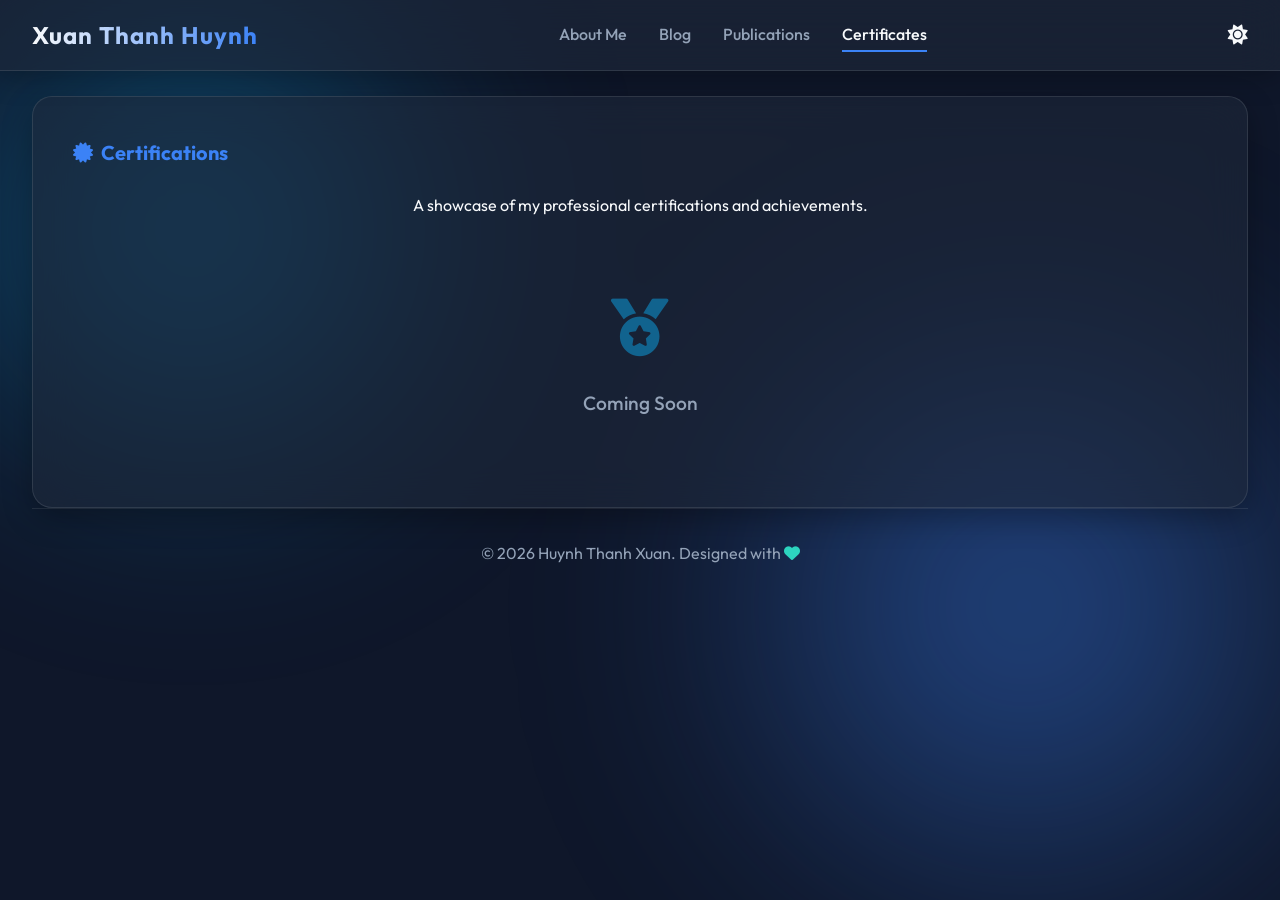
==== pages/certificates.html @ f4b45e60 "feat: draft blog" ====
﻿<!DOCTYPE html>
<html lang="vi">

<head>
    <meta charset="UTF-8">
    <meta name="viewport" content="width=device-width, initial-scale=1.0">
    <title>Xuan Thanh Huynh - Certificates</title>
    <meta name="description" content="Trang chứng chỉ chuyên môn của Xuan Thanh Huynh.">
    <meta name="author" content="Huỳnh Thanh Xuân">
    <meta name="robots" content="index, follow">

    <meta property="og:type" content="website">
    <meta property="og:title" content="Xuan Thanh Huynh - Certificates">
    <meta property="og:description" content="Trang chứng chỉ chuyên môn của Xuan Thanh Huynh.">
    <meta property="og:image" content="../assets/images/avt.jpg">

    <meta property="twitter:card" content="summary_large_image">
    <meta property="twitter:title" content="Xuan Thanh Huynh - Certificates">
    <meta property="twitter:description" content="Trang chứng chỉ chuyên môn của Xuan Thanh Huynh.">
    <meta property="twitter:image" content="../assets/images/avt.jpg">

    <link rel="stylesheet" href="../assets/css/style.css">
    <link rel="preconnect" href="https://fonts.googleapis.com">
    <link rel="preconnect" href="https://fonts.gstatic.com" crossorigin>
    <link href="https://fonts.googleapis.com/css2?family=Outfit:wght@300;400;500;600;700&display=swap" rel="stylesheet">
    <link href="https://cdnjs.cloudflare.com/ajax/libs/font-awesome/6.0.0/css/all.min.css" rel="stylesheet">
</head>

<body>
    <nav class="top-menu">
        <div class="nav-container">
            <div class="brand">
                <span class="brand-text">Xuan Thanh Huynh</span>
            </div>
            <button class="hamburger" id="hamburger" aria-label="Toggle navigation menu" aria-expanded="false">
                <span></span>
                <span></span>
                <span></span>
            </button>
            <ul class="nav-links" id="nav-links">
                <li><a href="../index.html" class="nav-link">About Me</a></li>
                <li><a href="./blog.html" class="nav-link">Blog</a></li>
                <li><a href="./publications.html" class="nav-link">Publications</a></li>
                <li><a href="./certificates.html" class="nav-link active">Certificates</a></li>
            </ul>
            <div class="nav-actions">
                <div class="visitor-counter" title="Total Visitors">
                    <i class="fas fa-eye"></i>
                    <span id="visitor-count">...</span>
                </div>
                <button class="theme-toggle-nav" id="theme-toggle" aria-label="Toggle dark/light theme">
                    <i class="fas fa-sun" id="theme-icon"></i>
                </button>
            </div>
        </div>
    </nav>

    <div class="background-effects">
        <div class="blob-1"></div>
        <div class="blob-2"></div>
    </div>

    <main class="container">
        <section class="info-section">
            <div class="card glassmorphism full-width text-center">
                <h3><i class="fas fa-certificate"></i> Certifications</h3>
                <p class="bio">A showcase of my professional certifications and achievements.</p>
                <div class="coming-soon">
                    <i class="fas fa-medal fa-3x text-accent" style="margin: 2rem 0; color: var(--accent-2); opacity: 0.5;"></i>
                    <p>Coming Soon</p>
                </div>
            </div>
        </section>

        <footer>
            <p>&copy; 2026 Huynh Thanh Xuan. Designed with <i class="fas fa-heart"></i></p>
        </footer>
    </main>

    <script src="../assets/js/main.js"></script>
</body>

</html>
---- assets/css/style.css ----
:root {
    --bg-color: #0f172a;
    --text-primary: #f8fafc;
    --text-secondary: #94a3b8;
    --accent-1: #3b82f6;
    --accent-2: #0ea5e9;
    --accent-3: #2dd4bf;
    --card-bg: rgba(30, 41, 59, 0.6);
    --border-color: rgba(255, 255, 255, 0.1);
    --hover-bg: rgba(255, 255, 255, 0.05);
    --shadow-color: rgba(0, 0, 0, 0.3);
}

body.light-theme {
    --bg-color: #f0f9ff;
    --text-primary: #0f172a;
    --text-secondary: #475569;
    --accent-1: #2563eb;
    --accent-2: #0284c7;
    --accent-3: #0d9488;
    --card-bg: rgba(255, 255, 255, 0.7);
    --border-color: rgba(0, 0, 0, 0.1);
    --hover-bg: rgba(0, 0, 0, 0.05);
    --shadow-color: rgba(0, 0, 0, 0.1);
}

* {
    margin: 0;
    padding: 0;
    box-sizing: border-box;
    font-family: 'Outfit', sans-serif;
}

body {
    background-color: var(--bg-color);
    color: var(--text-primary);
    line-height: 1.6;
    min-height: 100vh;
    overflow-x: hidden;
    position: relative;
    transition: background-color 0.4s ease, color 0.4s ease;
}

/* Theme Toggle Button (Old Floating) - Removed, using Nav Version now */
/* Keeping this empty to overwrite the old one just in case */

/* Top Navigation Menu */
.top-menu {
    position: fixed;
    top: 0;
    left: 0;
    width: 100%;
    background: var(--card-bg);
    backdrop-filter: blur(20px);
    -webkit-backdrop-filter: blur(20px);
    border-bottom: 1px solid var(--border-color);
    z-index: 1000;
    box-shadow: 0 4px 30px var(--shadow-color);
    transition: background-color 0.4s ease, border-color 0.4s ease;
}

.nav-container {
    max-width: 1400px;
    margin: 0 auto;
    padding: 1rem 2rem;
    display: flex;
    justify-content: space-between;
    align-items: center;
}

.brand-text {
    font-size: 1.5rem;
    font-weight: 700;
    background: linear-gradient(to right, var(--text-primary), var(--accent-1));
    -webkit-background-clip: text;
    background-clip: text;
    -webkit-text-fill-color: transparent;
    letter-spacing: 1px;
}

.nav-links {
    display: flex;
    list-style: none;
    gap: 2rem;
}

/* Hamburger button — hidden on desktop */
.hamburger {
    display: none;
    flex-direction: column;
    justify-content: center;
    align-items: center;
    gap: 5px;
    background: transparent;
    border: none;
    cursor: pointer;
    padding: 6px;
    border-radius: 8px;
    transition: background 0.2s ease;
    order: 3;
    /* push to right on mobile */
}

.hamburger:hover {
    background: var(--hover-bg);
}

.hamburger span {
    display: block;
    width: 24px;
    height: 2px;
    background: var(--text-primary);
    border-radius: 2px;
    transition: transform 0.35s ease, opacity 0.3s ease, width 0.3s ease;
    transform-origin: center;
}

/* Animated X when open */
.hamburger.open span:nth-child(1) {
    transform: translateY(7px) rotate(45deg);
}

.hamburger.open span:nth-child(2) {
    opacity: 0;
    width: 0;
}

.hamburger.open span:nth-child(3) {
    transform: translateY(-7px) rotate(-45deg);
}

.nav-link {
    text-decoration: none;
    color: var(--text-secondary);
    font-weight: 500;
    font-size: 1rem;
    padding: 0.5rem 0;
    position: relative;
    transition: color 0.3s ease;
}

.nav-link:hover,
.nav-link.active {
    color: var(--text-primary);
}

.nav-link::after {
    content: '';
    position: absolute;
    bottom: 0;
    left: 0;
    width: 0;
    height: 2px;
    background: var(--accent-1);
    transition: width 0.3s ease;
}

.nav-link:hover::after,
.nav-link.active::after {
    width: 100%;
}

.nav-actions {
    display: flex;
    align-items: center;
    gap: 1.5rem;
}

.visitor-counter {
    display: flex;
    align-items: center;
    gap: 0.5rem;
    color: var(--text-secondary);
    font-size: 0.9rem;
    background: var(--hover-bg);
    padding: 0.4rem 0.8rem;
    border-radius: 50px;
    border: 1px solid var(--border-color);
}

.visitor-counter img {
    height: 20px;
    object-fit: none;
    object-position: right;
    width: 28px;
    /* Approx width of the right side with the number */
}

.theme-toggle-nav {
    background: transparent;
    border: none;
    color: var(--text-primary);
    font-size: 1.25rem;
    cursor: pointer;
    transition: transform 0.3s ease, color 0.3s ease;
    display: flex;
    align-items: center;
    justify-content: center;
}

.theme-toggle-nav:hover {
    transform: rotate(15deg) scale(1.1);
    color: var(--accent-1);
}

/* Background Effects */
.background-effects {
    position: fixed;
    top: 0;
    left: 0;
    width: 100vw;
    height: 100vh;
    z-index: -1;
    overflow: hidden;
}

.blob-1,
.blob-2 {
    position: absolute;
    border-radius: 50%;
    filter: blur(100px);
    opacity: 0.5;
    animation: float 20s infinite ease-in-out;
}

.blob-1 {
    top: -10%;
    left: -10%;
    width: 50vw;
    height: 50vw;
    background: radial-gradient(circle, var(--accent-2), transparent 70%);
}

.blob-2 {
    bottom: -10%;
    right: -10%;
    width: 60vw;
    height: 60vw;
    background: radial-gradient(circle, var(--accent-1), transparent 70%);
    animation-delay: -5s;
    animation-direction: reverse;
}

@keyframes float {

    0%,
    100% {
        transform: translate(0, 0) scale(1);
    }

    33% {
        transform: translate(5%, 10%) scale(1.1);
    }

    66% {
        transform: translate(-5%, 5%) scale(0.9);
    }
}

.container {
    max-width: 1400px;
    margin: 0 auto;
    padding: 6rem 2rem 2rem;
    /* Increased top padding for fixed nav */
}

/* SPA Tab Content */
.tab-content {
    display: none;
    opacity: 0;
    animation: fadeInTab 0.5s ease forwards;
}

.tab-content.active {
    display: block;
}

@keyframes fadeInTab {
    from {
        opacity: 0;
        transform: translateY(10px);
    }

    to {
        opacity: 1;
        transform: translateY(0);
    }
}

/* Helper Classes */
.text-center {
    text-align: center;
}

.text-accent {
    color: var(--accent-1);
}

.coming-soon {
    padding: 3rem 0;
    color: var(--text-secondary);
    font-size: 1.2rem;
    font-weight: 500;
}

/* Hero Section (Split Layout) */
.hero-section {
    display: grid;
    grid-template-columns: 1fr 1fr;
    align-items: center;
    gap: 4rem;
    padding: 6rem 0 4rem;
    text-align: left;
    animation: fadeIn 1s ease-out forwards;
}

@keyframes fadeIn {
    from {
        opacity: 0;
        transform: translateY(20px);
    }

    to {
        opacity: 1;
        transform: translateY(0);
    }
}

/* Left Content */
.hero-content {
    display: flex;
    flex-direction: column;
    align-items: flex-start;
}

.hero-decoration {
    margin-bottom: 2rem;
}

.zigzag-path {
    stroke-dasharray: 150;
    stroke-dashoffset: 150;
    animation: dash 2s ease-out forwards;
}

@keyframes dash {
    to {
        stroke-dashoffset: 0;
    }
}

.hero-title {
    font-size: 3.5rem;
    font-weight: 700;
    line-height: 1.1;
    margin-bottom: 1.5rem;
    color: var(--text-primary);
}

.highlight-name {
    color: var(--accent-1);
    /* Blue aesthetic */
}

body.light-theme .highlight-name {
    color: var(--accent-1);
    /* Darker blue for light theme */
}

.hero-bio {
    font-size: 1.15rem;
    color: var(--text-secondary);
    margin-bottom: 2.5rem;
    max-width: 90%;
}

.hero-bio strong {
    color: var(--text-primary);
}

.hero-buttons {
    display: flex;
    gap: 1rem;
}

/* Right Content */
.hero-image-wrapper {
    position: relative;
    width: 85%;
    margin-left: auto;
    display: flex;
    justify-content: center;
    align-items: center;
}

.hero-main-image {
    width: 100%;
    height: auto;
    object-fit: contain;
    z-index: 2;
}

/* My Story Section */
.story-section {
    padding: 6rem 0;
    margin-top: 2rem;
}

.story-container {
    display: flex;
    align-items: center;
    gap: 0;
    padding: 0;
    overflow: hidden;
    position: relative;
}

.story-image {
    width: 50%;
    flex-shrink: 0;
}

.journey-photo {
    width: 100%;
    height: 100%;
    min-height: 400px;
    object-fit: cover;
    display: block;
}

.story-text {
    padding: 4rem;
    width: 60%;
    margin-left: -10%;
    /* Creates the overlapping effect */
    background: rgba(var(--bg-color-rgb), 0.85);
    /* Semi-transparent background matching theme */
    backdrop-filter: blur(15px);
    border-radius: 15px;
    border: 1px solid rgba(255, 255, 255, 0.1);
    box-shadow: -10px 0 30px rgba(0, 0, 0, 0.1);
    position: relative;
    z-index: 2;
}

body.light-theme .story-text {
    background: rgba(255, 255, 255, 0.9);
}

.story-text p {
    font-size: 1.1rem;
    color: var(--text-secondary);
    line-height: 1.8;
    margin-bottom: 1.5rem;
}

.story-text p:last-child {
    margin-bottom: 0;
}

/* Buttons */
.contact-links {
    display: flex;
    gap: 1rem;
    justify-content: center;
}

.btn {
    display: inline-flex;
    align-items: center;
    gap: 0.5rem;
    padding: 0.75rem 1.5rem;
    border-radius: 50px;
    font-weight: 600;
    text-decoration: none;
    transition: all 0.3s ease;
    text-transform: uppercase;
    font-size: 0.9rem;
    letter-spacing: 1px;
}

.btn.primary {
    background: linear-gradient(135deg, var(--accent-1), var(--accent-2));
    color: white;
    box-shadow: 0 4px 15px rgba(59, 130, 246, 0.3);
}

.btn.primary:hover {
    transform: translateY(-2px);
    box-shadow: 0 6px 20px rgba(59, 130, 246, 0.5);
}

.btn.secondary {
    background: rgba(255, 255, 255, 0.1);
    color: var(--text-primary);
    backdrop-filter: blur(10px);
    border: 1px solid var(--border-color);
}

.btn.secondary:hover {
    background: rgba(255, 255, 255, 0.2);
    transform: translateY(-2px);
}

/* Grid Layout */
.grid-layout {
    display: grid;
    grid-template-columns: repeat(2, 1fr);
    gap: 1.5rem;
    margin-bottom: 3rem;
}

.card.full-width {
    grid-column: 1 / -1;
}

/* Glassmorphism Cards */
.glassmorphism {
    background: var(--card-bg);
    backdrop-filter: blur(20px);
    -webkit-backdrop-filter: blur(20px);
    border: 1px solid var(--border-color);
    border-radius: 20px;
    padding: 2.5rem;
    box-shadow: 0 10px 30px var(--shadow-color);
    transition: transform 0.4s cubic-bezier(0.175, 0.885, 0.32, 1.275), box-shadow 0.4s ease, border-color 0.4s ease;
    animation: fadeInUp 0.8s ease-out forwards;
    opacity: 0;
    transform: translateY(30px);
}

.glassmorphism:nth-child(1) {
    animation-delay: 0.2s;
}

.glassmorphism:nth-child(2) {
    animation-delay: 0.4s;
}

.glassmorphism:nth-child(3) {
    animation-delay: 0.6s;
}

@keyframes fadeInUp {
    to {
        opacity: 1;
        transform: translateY(0);
    }
}

.glassmorphism:hover {
    transform: translateY(-10px);
    box-shadow: 0 20px 40px var(--shadow-color);
    border-color: var(--accent-1);
}

.card h3 {
    font-size: 1.25rem;
    margin-bottom: 1.5rem;
    display: flex;
    align-items: center;
    gap: 0.5rem;
    color: var(--accent-1);
}

/* Blog Section & Grid */
.blog-section {
    padding-top: 2rem;
}

.section-header {
    margin-bottom: 4rem;
}

.center-svg {
    display: block;
    margin: 0 auto 1.5rem;
}

.section-title {
    font-size: 2.8rem;
    font-weight: 700;
    color: var(--text-primary);
    line-height: 1.2;
}

.blog-grid {
    display: grid;
    grid-template-columns: repeat(3, 1fr);
    gap: 2rem;
    animation: fadeInTab 0.5s ease-out forwards;
}

.blog-card {
    padding: 0;
    overflow: hidden;
    display: flex;
    flex-direction: column;
}

.blog-card:hover {
    transform: translateY(-8px);
    box-shadow: 0 15px 35px var(--shadow-color);
}

.blog-image-container {
    width: 100%;
    aspect-ratio: 16/10;
    overflow: hidden;
}

.blog-image {
    width: 100%;
    height: 100%;
    object-fit: cover;
    transition: transform 0.5s ease;
}

.blog-card:hover .blog-image {
    transform: scale(1.05);
}

.blog-content {
    padding: 2rem;
    display: flex;
    flex-direction: column;
    flex-grow: 1;
}

.blog-date {
    font-size: 0.85rem;
    color: var(--text-secondary);
    margin-bottom: 1rem;
    font-weight: 500;
}

.blog-title {
    font-size: 1.5rem;
    font-weight: 600;
    color: var(--text-primary);
    margin-bottom: 1rem;
    line-height: 1.3;
    transition: color 0.3s ease;
}

.blog-card:hover .blog-title {
    color: var(--accent-1);
}

.blog-excerpt {
    font-size: 1rem;
    color: var(--text-secondary);
    line-height: 1.6;
    flex-grow: 1;
}

/* Tags */
.tag-list {
    list-style: none;
    display: flex;
    flex-wrap: wrap;
    gap: 1rem;
}

.tag {
    background: rgba(59, 130, 246, 0.1);
    color: var(--accent-1);
    padding: 0.5rem 1rem;
    border-radius: 50px;
    font-size: 0.9rem;
    font-weight: 500;
    border: 1px solid rgba(59, 130, 246, 0.2);
    transition: all 0.3s ease;
}

.tag:hover {
    background: rgba(59, 130, 246, 0.2);
    transform: scale(1.05);
}

/* Timeline */
.timeline {
    position: relative;
    padding-left: 1.5rem;
}

.timeline::before {
    content: '';
    position: absolute;
    left: 0;
    top: 0;
    height: 100%;
    width: 2px;
    background: var(--border-color);
}

.timeline-item {
    position: relative;
    margin-bottom: 1.5rem;
}

.timeline-item:last-child {
    margin-bottom: 0;
}

.timeline-dot {
    position: absolute;
    left: -1.5rem;
    top: 0.25rem;
    width: 12px;
    height: 12px;
    border-radius: 50%;
    background: var(--accent-2);
    transform: translateX(-50%);
    box-shadow: 0 0 10px var(--accent-2);
}

.timeline-content h4 {
    font-size: 1.1rem;
    margin-bottom: 0.25rem;
}

.timeline-content .degree {
    color: var(--text-secondary);
    font-size: 0.95rem;
    margin-bottom: 0.25rem;
}

.timeline-content .date {
    font-size: 0.85rem;
    color: var(--accent-3);
    font-weight: 500;
}

/* Publications */
.publication-item {
    display: flex;
    gap: 1.5rem;
    background: var(--hover-bg);
    padding: 1.5rem;
    border-radius: 12px;
    transition: background 0.3s ease;
}

.publication-item:hover {
    background: rgba(255, 255, 255, 0.08);
}

.pub-icon {
    font-size: 2rem;
    color: #ef4444;
}

.pub-details h4 {
    font-size: 1.1rem;
    margin-bottom: 0.5rem;
    line-height: 1.4;
}

.pub-details .conference {
    color: var(--accent-1);
    font-size: 0.9rem;
    font-weight: 600;
    margin-bottom: 1rem;
}

.pub-link {
    display: inline-flex;
    align-items: center;
    gap: 0.5rem;
    color: var(--text-primary);
    text-decoration: none;
    font-size: 0.95rem;
    font-weight: 500;
    transition: color 0.3s ease;
}

.pub-link:hover {
    color: var(--accent-1);
}

.pub-link i {
    transition: transform 0.3s ease;
}

.pub-link:hover i {
    transform: translateX(5px);
}

/* Footer */
footer {
    text-align: center;
    padding: 2rem 0;
    color: var(--text-secondary);
    border-top: 1px solid var(--border-color);
}

footer i {
    color: var(--accent-3);
}

/* Responsive */
@media (max-width: 768px) {

    /* --- NAV: hamburger menu --- */
    .nav-container {
        flex-wrap: wrap;
        padding: 0.75rem 1rem;
        gap: 0;
        position: relative;
    }

    .brand {
        flex: 1;
    }

    .hamburger {
        display: flex;
        order: 2;
    }

    .nav-actions {
        order: 3;
        gap: 0.75rem;
    }

    /* Dropdown panel */
    .nav-links {
        order: 4;
        width: 100%;
        flex-direction: column;
        gap: 0;
        max-height: 0;
        overflow: hidden;
        transition: max-height 0.35s ease, padding 0.3s ease;
        padding: 0;
    }

    .nav-links.open {
        max-height: 400px;
        padding: 0.5rem 0 0.75rem;
    }

    .nav-links li {
        width: 100%;
    }

    .nav-link {
        display: block;
        padding: 0.65rem 0.5rem;
        border-radius: 8px;
        font-size: 0.95rem;
    }

    .nav-link:hover,
    .nav-link.active {
        background: var(--hover-bg);
        padding-left: 1rem;
    }

    .nav-link::after {
        display: none;
        /* hide underline on mobile */
    }

    .container {
        padding-top: 5rem;
    }

    .hero-section {
        grid-template-columns: 1fr;
        text-align: center;
        gap: 3rem;
        padding-bottom: 0;
    }

    .hero-content {
        align-items: center;
    }

    .hero-title {
        font-size: 2.8rem;
    }

    .hero-bio {
        max-width: 100%;
        margin-bottom: 1.5rem;
    }

    .hero-image-wrapper {
        width: 80%;
        margin: 0 auto;
    }

    .grid-layout {
        grid-template-columns: 1fr;
    }

    .blog-grid {
        grid-template-columns: 1fr;
        gap: 3rem;
    }

    .name {
        font-size: 2.2rem;
    }

    /* Mobile Story Section */
    .story-container {
        flex-direction: column;
    }

    .story-image {
        width: 100%;
    }

    .journey-photo {
        min-height: 250px;
    }

    .story-text {
        width: 90%;
        margin-left: 0;
        margin-top: -50px;
        /* Overlap image vertically on mobile */
        padding: 2rem;
    }

    .contact-links {
        flex-direction: column;
        align-items: center;
    }

    .btn {
        width: 100%;
        justify-content: center;
    }

    .publication-item {
        flex-direction: column;
        gap: 1rem;
    }
}
.blog-link {
    margin-top: 1rem;
    color: var(--accent-1);
    font-weight: 600;
    text-decoration: none;
}

.blog-link:hover {
    text-decoration: underline;
}
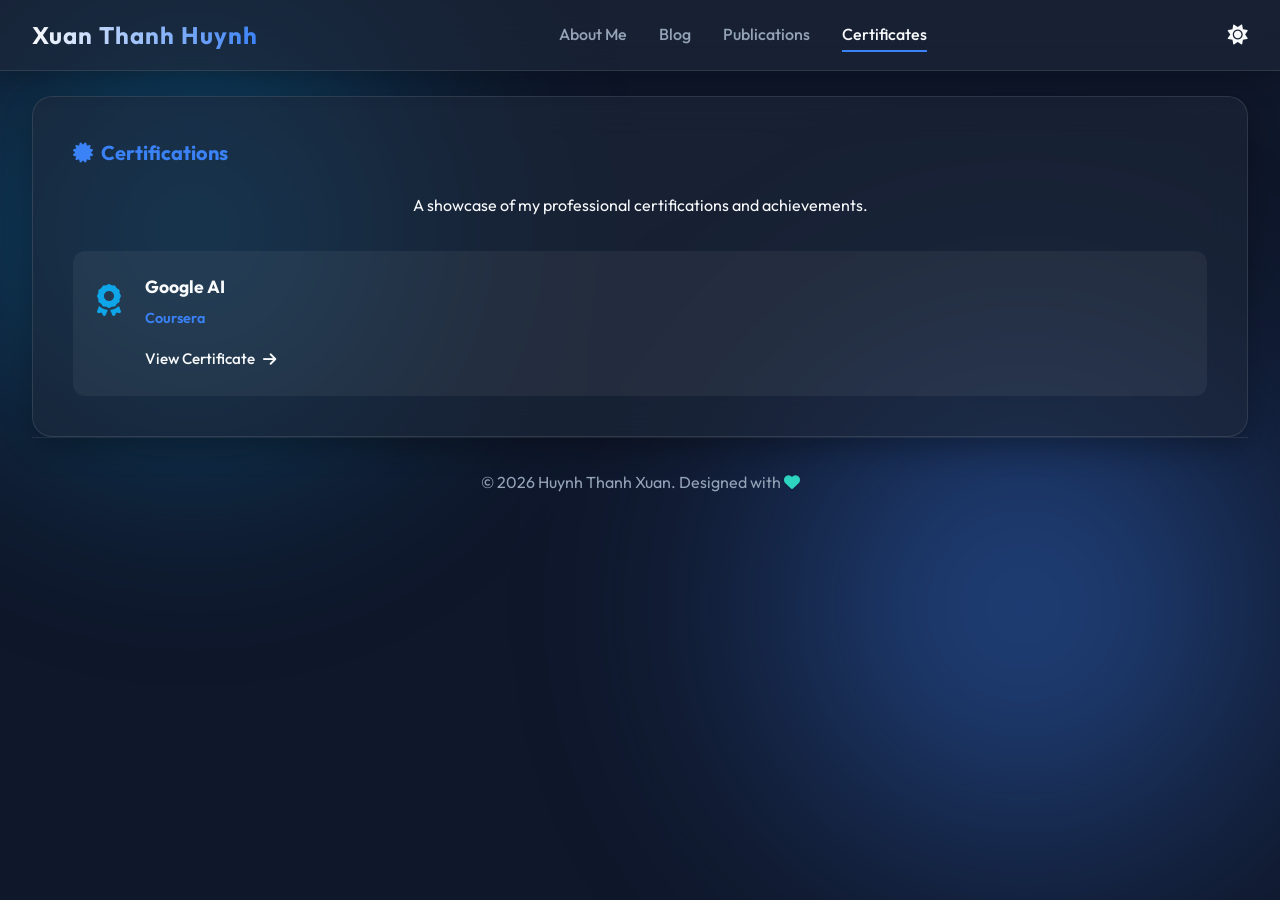
==== commit 0d5e64bd: "add gg ai cert" ====
--- a/pages/certificates.html
+++ b/pages/certificates.html
@@ -1,4 +1,4 @@
-﻿<!DOCTYPE html>
+<!DOCTYPE html>
 <html lang="vi">
 
 <head>
@@ -65,9 +65,17 @@
             <div class="card glassmorphism full-width text-center">
                 <h3><i class="fas fa-certificate"></i> Certifications</h3>
                 <p class="bio">A showcase of my professional certifications and achievements.</p>
-                <div class="coming-soon">
-                    <i class="fas fa-medal fa-3x text-accent" style="margin: 2rem 0; color: var(--accent-2); opacity: 0.5;"></i>
-                    <p>Coming Soon</p>
+                <div class="publication-item" style="margin-top: 2rem; text-align: left;">
+                    <div class="pub-icon">
+                        <i class="fas fa-award" style="color: var(--accent-2);"></i>
+                    </div>
+                    <div class="pub-details">
+                        <h4>Google AI</h4>
+                        <p class="conference">Coursera</p>
+                        <a href="https://coursera.org/share/05f2c2199c1de0f6735c1a74361dcb86" target="_blank" class="pub-link">
+                            View Certificate <i class="fas fa-arrow-right"></i>
+                        </a>
+                    </div>
                 </div>
             </div>
         </section>
